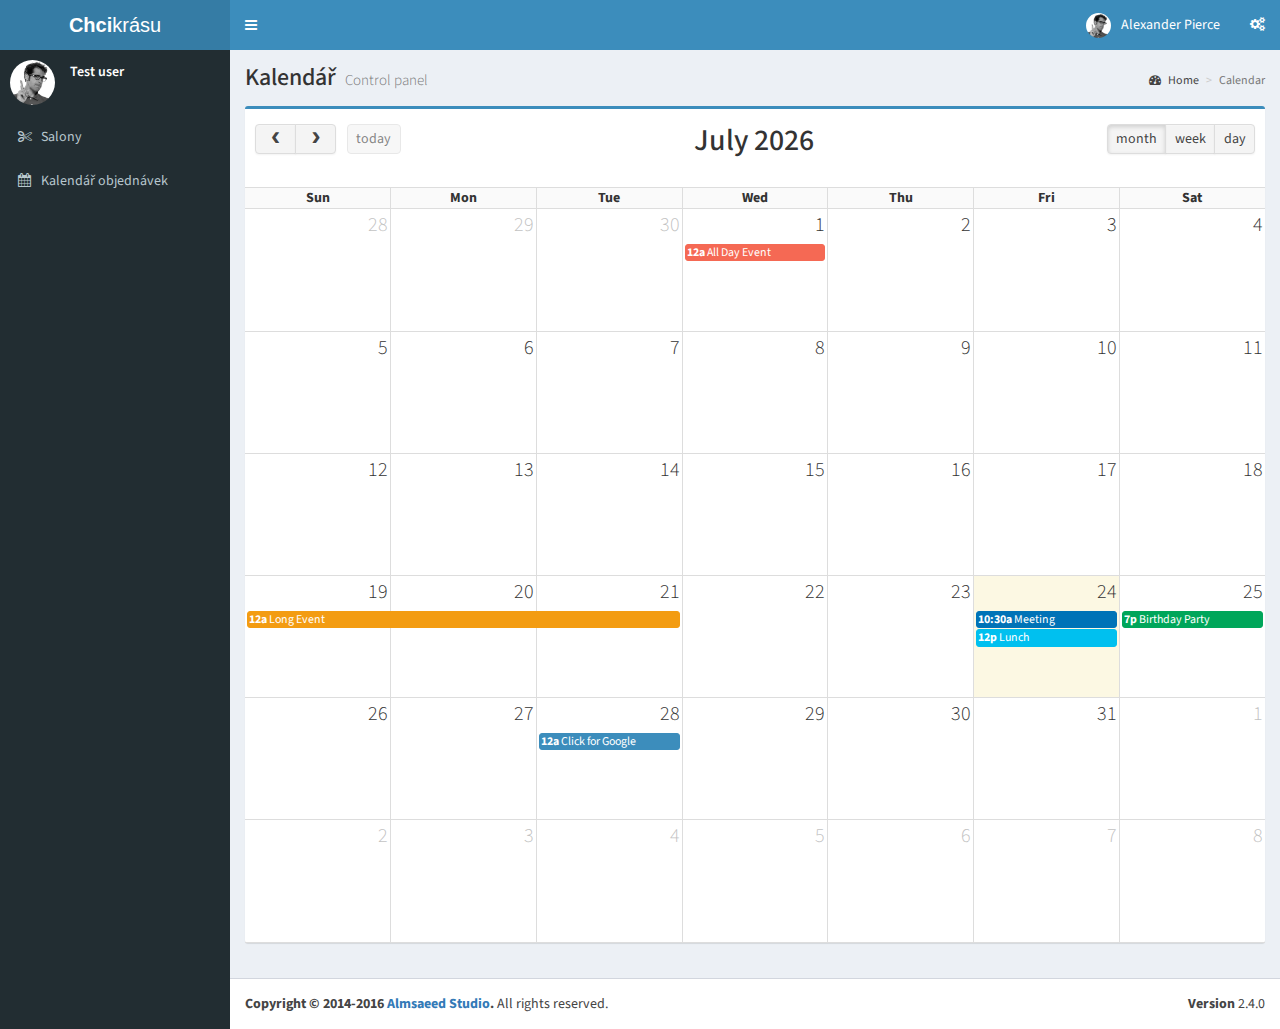
==== pages/calendar.html @ 76fbf78f "fist commit, salons, calendar, login pages" ====
<!DOCTYPE html>
<html>

<head>
  <meta charset="utf-8">
  <meta http-equiv="X-UA-Compatible" content="IE=edge">
  <title>AdminLTE 2 | Calendar</title>
  <!-- Tell the browser to be responsive to screen width -->
  <meta content="width=device-width, initial-scale=1, maximum-scale=1, user-scalable=no" name="viewport">
  <!-- Bootstrap 3.3.7 -->
  <link rel="stylesheet" href="../css/bootstrap/dist/css/bootstrap.min.css">
  <!-- Font Awesome -->
  <link rel="stylesheet" href="../css/font-awesome/css/font-awesome.min.css">
  <!-- Ionicons -->
  <link rel="stylesheet" href="../css/Ionicons/css/ionicons.min.css">
  <!-- fullCalendar -->
  <link rel="stylesheet" href="../css/fullcalendar/dist/fullcalendar.min.css">
  <link rel="stylesheet" href="../css/fullcalendar/dist/fullcalendar.print.min.css" media="print">
  <!-- Theme style -->
  <link rel="stylesheet" href="../css/AdminLTE.min.css">
  <!-- AdminLTE Skins. Choose a skin from the css/skins
       folder instead of downloading all of them to reduce the load. -->
  <link rel="stylesheet" href="../css/skins/_all-skins.min.css">

  <!-- HTML5 Shim and Respond.js IE8 support of HTML5 elements and media queries -->
  <!-- WARNING: Respond.js doesn't work if you view the page via file:// -->
  <!--[if lt IE 9]>
  <script src="https://oss.maxcdn.com/html5shiv/3.7.3/html5shiv.min.js"></script>
  <script src="https://oss.maxcdn.com/respond/1.4.2/respond.min.js"></script>
  <![endif]-->

  <!-- Google Font -->
  <link rel="stylesheet" href="https://fonts.googleapis.com/css?family=Source+Sans+Pro:300,400,600,700,300italic,400italic,600italic">
</head>

<body class="hold-transition skin-blue sidebar-mini">
  <div class="wrapper">

    <header class="main-header">
      <!-- Logo -->
      <a href="index2.html" class="logo">
        <!-- mini logo for sidebar mini 50x50 pixels -->
        <span class="logo-mini">
          <b>Ch</b>k</span>
        <!-- logo for regular state and mobile devices -->
        <span class="logo-lg">
          <b>Chci</b>krásu</span>
      </a>
      <!-- Header Navbar: style can be found in header.less -->
      <nav class="navbar navbar-static-top">
        <!-- Sidebar toggle button-->
        <a href="#" class="sidebar-toggle" data-toggle="push-menu" role="button">
          <span class="sr-only">Toggle navigation</span>
        </a>

        <div class="navbar-custom-menu">
          <ul class="nav navbar-nav">
            <!-- User Account: style can be found in dropdown.less -->
            <li class="dropdown user user-menu">
              <a href="#" class="dropdown-toggle" data-toggle="dropdown">
                <img src="../dist/img/user2-160x160.jpg" class="user-image" alt="User Image">
                <span class="hidden-xs">Alexander Pierce</span>
              </a>
              <ul class="dropdown-menu">
                <!-- User image -->
                <li class="user-header">
                  <img src="../dist/img/user2-160x160.jpg" class="img-circle" alt="User Image">

                  <p>
                    Alexander Pierce - Web Developer
                    <small>Member since Nov. 2012</small>
                  </p>
                </li>
                <!-- Menu Body -->
                <li class="user-body">
                  <div class="row">
                    <div class="col-xs-4 text-center">
                      <a href="#">Followers</a>
                    </div>
                    <div class="col-xs-4 text-center">
                      <a href="#">Sales</a>
                    </div>
                    <div class="col-xs-4 text-center">
                      <a href="#">Friends</a>
                    </div>
                  </div>
                  <!-- /.row -->
                </li>
                <!-- Menu Footer-->
                <li class="user-footer">
                  <div class="pull-left">
                    <a href="#" class="btn btn-default btn-flat">Profile</a>
                  </div>
                  <div class="pull-right">
                    <a href="#" class="btn btn-default btn-flat">Sign out</a>
                  </div>
                </li>
              </ul>
            </li>
            <!-- Control Sidebar Toggle Button -->
            <li>
              <a href="#" data-toggle="control-sidebar">
                <i class="fa fa-gears"></i>
              </a>
            </li>
          </ul>
        </div>
      </nav>
    </header>
    <!-- Left side column. contains the logo and sidebar -->
    <aside class="main-sidebar">
      <!-- sidebar: style can be found in sidebar.less -->
      <section class="sidebar">
        <!-- Sidebar user panel -->
        <div class="user-panel">
          <div class="pull-left image">
            <img src="../dist/img/user2-160x160.jpg" class="img-circle" alt="User Image">
          </div>
          <div class="pull-left info">
            <p>Test user</p>
          </div>
        </div>
        <ul class="sidebar-menu" data-widget="tree">
          <li>
            <a href="salons.html">
              <i class="fa fa-scissors"></i>
              <span>Salony</span>
            </a>
          </li>
          <li>
            <a href="calendar.html">
              <i class="fa fa-calendar"></i>
              <span>Kalendář objednávek </span>
            </a>
          </li>
        </ul>
      </section>
      <!-- /.sidebar -->
    </aside>
    <!-- Content Wrapper. Contains page content -->
    <div class="content-wrapper">
      <!-- Content Header (Page header) -->
      <section class="content-header">
        <h1>
          Kalendář
          <small>Control panel</small>
        </h1>
        <ol class="breadcrumb">
          <li>
            <a href="#">
              <i class="fa fa-dashboard"></i> Home</a>
          </li>
          <li class="active">Calendar</li>
        </ol>
      </section>

      <!-- Main content -->
      <section class="content">
        <div class="row">
          <div class="col-md-12">
            <div class="box box-primary">
              <div class="box-body no-padding">
                <!-- THE CALENDAR -->
                <div id="calendar"></div>
              </div>
              <!-- /.box-body -->
            </div>
            <!-- /. box -->
          </div>
          <!-- /.col -->
        </div>
        <!-- /.row -->
      </section>
      <!-- /.content -->
    </div>
    <!-- /.content-wrapper -->

    <footer class="main-footer">
      <div class="pull-right hidden-xs">
        <b>Version</b> 2.4.0
      </div>
      <strong>Copyright &copy; 2014-2016
        <a href="https://adminlte.io">Almsaeed Studio</a>.</strong> All rights reserved.
    </footer>

    <!-- Control Sidebar -->
    <aside class="control-sidebar control-sidebar-dark">
      <!-- Create the tabs -->
      <ul class="nav nav-tabs nav-justified control-sidebar-tabs">
        <li>
          <a href="#control-sidebar-home-tab" data-toggle="tab">
            <i class="fa fa-home"></i>
          </a>
        </li>
        <li>
          <a href="#control-sidebar-settings-tab" data-toggle="tab">
            <i class="fa fa-gears"></i>
          </a>
        </li>
      </ul>
      <!-- Tab panes -->
      <div class="tab-content">
        <!-- Home tab content -->
        <div class="tab-pane" id="control-sidebar-home-tab">
          <h3 class="control-sidebar-heading">Recent Activity</h3>
          <ul class="control-sidebar-menu">
            <li>
              <a href="javascript:void(0)">
                <i class="menu-icon fa fa-birthday-cake bg-red"></i>

                <div class="menu-info">
                  <h4 class="control-sidebar-subheading">Langdon's Birthday</h4>

                  <p>Will be 23 on April 24th</p>
                </div>
              </a>
            </li>
            <li>
              <a href="javascript:void(0)">
                <i class="menu-icon fa fa-user bg-yellow"></i>

                <div class="menu-info">
                  <h4 class="control-sidebar-subheading">Frodo Updated His Profile</h4>

                  <p>New phone +1(800)555-1234</p>
                </div>
              </a>
            </li>
            <li>
              <a href="javascript:void(0)">
                <i class="menu-icon fa fa-envelope-o bg-light-blue"></i>

                <div class="menu-info">
                  <h4 class="control-sidebar-subheading">Nora Joined Mailing List</h4>

                  <p>nora@example.com</p>
                </div>
              </a>
            </li>
            <li>
              <a href="javascript:void(0)">
                <i class="menu-icon fa fa-file-code-o bg-green"></i>

                <div class="menu-info">
                  <h4 class="control-sidebar-subheading">Cron Job 254 Executed</h4>

                  <p>Execution time 5 seconds</p>
                </div>
              </a>
            </li>
          </ul>
          <!-- /.control-sidebar-menu -->

          <h3 class="control-sidebar-heading">Tasks Progress</h3>
          <ul class="control-sidebar-menu">
            <li>
              <a href="javascript:void(0)">
                <h4 class="control-sidebar-subheading">
                  Custom Template Design
                  <span class="label label-danger pull-right">70%</span>
                </h4>

                <div class="progress progress-xxs">
                  <div class="progress-bar progress-bar-danger" style="width: 70%"></div>
                </div>
              </a>
            </li>
            <li>
              <a href="javascript:void(0)">
                <h4 class="control-sidebar-subheading">
                  Update Resume
                  <span class="label label-success pull-right">95%</span>
                </h4>

                <div class="progress progress-xxs">
                  <div class="progress-bar progress-bar-success" style="width: 95%"></div>
                </div>
              </a>
            </li>
            <li>
              <a href="javascript:void(0)">
                <h4 class="control-sidebar-subheading">
                  Laravel Integration
                  <span class="label label-warning pull-right">50%</span>
                </h4>

                <div class="progress progress-xxs">
                  <div class="progress-bar progress-bar-warning" style="width: 50%"></div>
                </div>
              </a>
            </li>
            <li>
              <a href="javascript:void(0)">
                <h4 class="control-sidebar-subheading">
                  Back End Framework
                  <span class="label label-primary pull-right">68%</span>
                </h4>

                <div class="progress progress-xxs">
                  <div class="progress-bar progress-bar-primary" style="width: 68%"></div>
                </div>
              </a>
            </li>
          </ul>
          <!-- /.control-sidebar-menu -->

        </div>
        <!-- /.tab-pane -->
        <!-- Stats tab content -->
        <div class="tab-pane" id="control-sidebar-stats-tab">Stats Tab Content</div>
        <!-- /.tab-pane -->
        <!-- Settings tab content -->
        <div class="tab-pane" id="control-sidebar-settings-tab">
          <form method="post">
            <h3 class="control-sidebar-heading">General Settings</h3>

            <div class="form-group">
              <label class="control-sidebar-subheading">
                Report panel usage
                <input type="checkbox" class="pull-right" checked>
              </label>

              <p>
                Some information about this general settings option
              </p>
            </div>
            <!-- /.form-group -->

            <div class="form-group">
              <label class="control-sidebar-subheading">
                Allow mail redirect
                <input type="checkbox" class="pull-right" checked>
              </label>

              <p>
                Other sets of options are available
              </p>
            </div>
            <!-- /.form-group -->

            <div class="form-group">
              <label class="control-sidebar-subheading">
                Expose author name in posts
                <input type="checkbox" class="pull-right" checked>
              </label>

              <p>
                Allow the user to show his name in blog posts
              </p>
            </div>
            <!-- /.form-group -->

            <h3 class="control-sidebar-heading">Chat Settings</h3>

            <div class="form-group">
              <label class="control-sidebar-subheading">
                Show me as online
                <input type="checkbox" class="pull-right" checked>
              </label>
            </div>
            <!-- /.form-group -->

            <div class="form-group">
              <label class="control-sidebar-subheading">
                Turn off notifications
                <input type="checkbox" class="pull-right">
              </label>
            </div>
            <!-- /.form-group -->

            <div class="form-group">
              <label class="control-sidebar-subheading">
                Delete chat history
                <a href="javascript:void(0)" class="text-red pull-right">
                  <i class="fa fa-trash-o"></i>
                </a>
              </label>
            </div>
            <!-- /.form-group -->
          </form>
        </div>
        <!-- /.tab-pane -->
      </div>
    </aside>
    <!-- /.control-sidebar -->
    <!-- Add the sidebar's background. This div must be placed
       immediately after the control sidebar -->
    <div class="control-sidebar-bg"></div>
  </div>
  <!-- ./wrapper -->

  <!-- jQuery 3 -->
  <script src="../css/jquery/dist/jquery.min.js"></script>
  <!-- Bootstrap 3.3.7 -->
  <script src="../css/bootstrap/dist/js/bootstrap.min.js"></script>
  <!-- jQuery UI 1.11.4 -->
  <script src="../css/jquery-ui/jquery-ui.min.js"></script>
  <!-- Slimscroll -->
  <script src="../css/jquery-slimscroll/jquery.slimscroll.min.js"></script>
  <!-- FastClick -->
  <script src="../css/fastclick/lib/fastclick.js"></script>
  <!-- AdminLTE App -->
  <script src="../dist/js/adminlte.min.js"></script>
  <!-- AdminLTE for demo purposes -->
  <script src="../dist/js/demo.js"></script>
  <!-- fullCalendar -->
  <script src="../css/moment/moment.js"></script>
  <script src="../css/fullcalendar/dist/fullcalendar.min.js"></script>
  <!-- Page specific script -->
  <script>
    $( function () {

      /* initialize the external events
       -----------------------------------------------------------------*/
      function init_events( ele ) {
        ele.each( function () {

          // create an Event Object (http://arshaw.com/fullcalendar/docs/event_data/Event_Object/)
          // it doesn't need to have a start or end
          var eventObject = {
            title: $.trim( $( this ).text() ) // use the element's text as the event title
          }

          // store the Event Object in the DOM element so we can get to it later
          $( this ).data( 'eventObject', eventObject )

          // make the event draggable using jQuery UI
          $( this ).draggable( {
            zIndex: 1070,
            revert: true, // will cause the event to go back to its
            revertDuration: 0  //  original position after the drag
          } )

        } )
      }

      init_events( $( '#external-events div.external-event' ) )

      /* initialize the calendar
       -----------------------------------------------------------------*/
      //Date for the calendar events (dummy data)
      var date = new Date()
      var d = date.getDate(),
        m = date.getMonth(),
        y = date.getFullYear()
      $( '#calendar' ).fullCalendar( {
        header: {
          left: 'prev,next today',
          center: 'title',
          right: 'month,agendaWeek,agendaDay'
        },
        buttonText: {
          today: 'today',
          month: 'month',
          week: 'week',
          day: 'day'
        },
        //Random default events
        events: [
          {
            title: 'All Day Event',
            start: new Date( y, m, 1 ),
            backgroundColor: '#f56954', //red
            borderColor: '#f56954' //red
          },
          {
            title: 'Long Event',
            start: new Date( y, m, d - 5 ),
            end: new Date( y, m, d - 2 ),
            backgroundColor: '#f39c12', //yellow
            borderColor: '#f39c12' //yellow
          },
          {
            title: 'Meeting',
            start: new Date( y, m, d, 10, 30 ),
            allDay: false,
            backgroundColor: '#0073b7', //Blue
            borderColor: '#0073b7' //Blue
          },
          {
            title: 'Lunch',
            start: new Date( y, m, d, 12, 0 ),
            end: new Date( y, m, d, 14, 0 ),
            allDay: false,
            backgroundColor: '#00c0ef', //Info (aqua)
            borderColor: '#00c0ef' //Info (aqua)
          },
          {
            title: 'Birthday Party',
            start: new Date( y, m, d + 1, 19, 0 ),
            end: new Date( y, m, d + 1, 22, 30 ),
            allDay: false,
            backgroundColor: '#00a65a', //Success (green)
            borderColor: '#00a65a' //Success (green)
          },
          {
            title: 'Click for Google',
            start: new Date( y, m, 28 ),
            end: new Date( y, m, 29 ),
            url: 'http://google.com/',
            backgroundColor: '#3c8dbc', //Primary (light-blue)
            borderColor: '#3c8dbc' //Primary (light-blue)
          }
        ],
        editable: true,
        droppable: true, // this allows things to be dropped onto the calendar !!!
        drop: function ( date, allDay ) { // this function is called when something is dropped

          // retrieve the dropped element's stored Event Object
          var originalEventObject = $( this ).data( 'eventObject' )

          // we need to copy it, so that multiple events don't have a reference to the same object
          var copiedEventObject = $.extend( {}, originalEventObject )

          // assign it the date that was reported
          copiedEventObject.start = date
          copiedEventObject.allDay = allDay
          copiedEventObject.backgroundColor = $( this ).css( 'background-color' )
          copiedEventObject.borderColor = $( this ).css( 'border-color' )

          // render the event on the calendar
          // the last `true` argument determines if the event "sticks" (http://arshaw.com/fullcalendar/docs/event_rendering/renderEvent/)
          $( '#calendar' ).fullCalendar( 'renderEvent', copiedEventObject, true )

          // is the "remove after drop" checkbox checked?
          if ( $( '#drop-remove' ).is( ':checked' ) ) {
            // if so, remove the element from the "Draggable Events" list
            $( this ).remove()
          }

        }
      } )

      /* ADDING EVENTS */
      var currColor = '#3c8dbc' //Red by default
      //Color chooser button
      var colorChooser = $( '#color-chooser-btn' )
      $( '#color-chooser > li > a' ).click( function ( e ) {
        e.preventDefault()
        //Save color
        currColor = $( this ).css( 'color' )
        //Add color effect to button
        $( '#add-new-event' ).css( { 'background-color': currColor, 'border-color': currColor } )
      } )
      $( '#add-new-event' ).click( function ( e ) {
        e.preventDefault()
        //Get value and make sure it is not null
        var val = $( '#new-event' ).val()
        if ( val.length == 0 ) {
          return
        }

        //Create events
        var event = $( '<div />' )
        event.css( {
          'background-color': currColor,
          'border-color': currColor,
          'color': '#fff'
        } ).addClass( 'external-event' )
        event.html( val )
        $( '#external-events' ).prepend( event )

        //Add draggable funtionality
        init_events( event )

        //Remove event from text input
        $( '#new-event' ).val( '' )
      } )
    } )
  </script>
</body>

</html>
---- css/skins/_all-skins.min.css ----
.skin-blue .main-header .navbar{background-color:#3c8dbc}.skin-blue .main-header .navbar .nav>li>a{color:#fff}.skin-blue .main-header .navbar .nav>li>a:hover,.skin-blue .main-header .navbar .nav>li>a:active,.skin-blue .main-header .navbar .nav>li>a:focus,.skin-blue .main-header .navbar .nav .open>a,.skin-blue .main-header .navbar .nav .open>a:hover,.skin-blue .main-header .navbar .nav .open>a:focus,.skin-blue .main-header .navbar .nav>.active>a{background:rgba(0,0,0,0.1);color:#f6f6f6}.skin-blue .main-header .navbar .sidebar-toggle{color:#fff}.skin-blue .main-header .navbar .sidebar-toggle:hover{color:#f6f6f6;background:rgba(0,0,0,0.1)}.skin-blue .main-header .navbar .sidebar-toggle{color:#fff}.skin-blue .main-header .navbar .sidebar-toggle:hover{background-color:#367fa9}@media (max-width:767px){.skin-blue .main-header .navbar .dropdown-menu li.divider{background-color:rgba(255,255,255,0.1)}.skin-blue .main-header .navbar .dropdown-menu li a{color:#fff}.skin-blue .main-header .navbar .dropdown-menu li a:hover{background:#367fa9}}.skin-blue .main-header .logo{background-color:#367fa9;color:#fff;border-bottom:0 solid transparent}.skin-blue .main-header .logo:hover{background-color:#357ca5}.skin-blue .main-header li.user-header{background-color:#3c8dbc}.skin-blue .content-header{background:transparent}.skin-blue .wrapper,.skin-blue .main-sidebar,.skin-blue .left-side{background-color:#222d32}.skin-blue .user-panel>.info,.skin-blue .user-panel>.info>a{color:#fff}.skin-blue .sidebar-menu>li.header{color:#4b646f;background:#1a2226}.skin-blue .sidebar-menu>li>a{border-left:3px solid transparent}.skin-blue .sidebar-menu>li:hover>a,.skin-blue .sidebar-menu>li.active>a,.skin-blue .sidebar-menu>li.menu-open>a{color:#fff;background:#1e282c}.skin-blue .sidebar-menu>li.active>a{border-left-color:#3c8dbc}.skin-blue .sidebar-menu>li>.treeview-menu{margin:0 1px;background:#2c3b41}.skin-blue .sidebar a{color:#b8c7ce}.skin-blue .sidebar a:hover{text-decoration:none}.skin-blue .sidebar-menu .treeview-menu>li>a{color:#8aa4af}.skin-blue .sidebar-menu .treeview-menu>li.active>a,.skin-blue .sidebar-menu .treeview-menu>li>a:hover{color:#fff}.skin-blue .sidebar-form{border-radius:3px;border:1px solid #374850;margin:10px 10px}.skin-blue .sidebar-form input[type="text"],.skin-blue .sidebar-form .btn{box-shadow:none;background-color:#374850;border:1px solid transparent;height:35px}.skin-blue .sidebar-form input[type="text"]{color:#666;border-top-left-radius:2px;border-top-right-radius:0;border-bottom-right-radius:0;border-bottom-left-radius:2px}.skin-blue .sidebar-form input[type="text"]:focus,.skin-blue .sidebar-form input[type="text"]:focus+.input-group-btn .btn{background-color:#fff;color:#666}.skin-blue .sidebar-form input[type="text"]:focus+.input-group-btn .btn{border-left-color:#fff}.skin-blue .sidebar-form .btn{color:#999;border-top-left-radius:0;border-top-right-radius:2px;border-bottom-right-radius:2px;border-bottom-left-radius:0}.skin-blue.layout-top-nav .main-header>.logo{background-color:#3c8dbc;color:#fff;border-bottom:0 solid transparent}.skin-blue.layout-top-nav .main-header>.logo:hover{background-color:#3b8ab8}.skin-blue-light .main-header .navbar{background-color:#3c8dbc}.skin-blue-light .main-header .navbar .nav>li>a{color:#fff}.skin-blue-light .main-header .navbar .nav>li>a:hover,.skin-blue-light .main-header .navbar .nav>li>a:active,.skin-blue-light .main-header .navbar .nav>li>a:focus,.skin-blue-light .main-header .navbar .nav .open>a,.skin-blue-light .main-header .navbar .nav .open>a:hover,.skin-blue-light .main-header .navbar .nav .open>a:focus,.skin-blue-light .main-header .navbar .nav>.active>a{background:rgba(0,0,0,0.1);color:#f6f6f6}.skin-blue-light .main-header .navbar .sidebar-toggle{color:#fff}.skin-blue-light .main-header .navbar .sidebar-toggle:hover{color:#f6f6f6;background:rgba(0,0,0,0.1)}.skin-blue-light .main-header .navbar .sidebar-toggle{color:#fff}.skin-blue-light .main-header .navbar .sidebar-toggle:hover{background-color:#367fa9}@media (max-width:767px){.skin-blue-light .main-header .navbar .dropdown-menu li.divider{background-color:rgba(255,255,255,0.1)}.skin-blue-light .main-header .navbar .dropdown-menu li a{color:#fff}.skin-blue-light .main-header .navbar .dropdown-menu li a:hover{background:#367fa9}}.skin-blue-light .main-header .logo{background-color:#3c8dbc;color:#fff;border-bottom:0 solid transparent}.skin-blue-light .main-header .logo:hover{background-color:#3b8ab8}.skin-blue-light .main-header li.user-header{background-color:#3c8dbc}.skin-blue-light .content-header{background:transparent}.skin-blue-light .wrapper,.skin-blue-light .main-sidebar,.skin-blue-light .left-side{background-color:#f9fafc}.skin-blue-light .main-sidebar{border-right:1px solid #d2d6de}.skin-blue-light .user-panel>.info,.skin-blue-light .user-panel>.info>a{color:#444}.skin-blue-light .sidebar-menu>li{-webkit-transition:border-left-color .3s ease;-o-transition:border-left-color .3s ease;transition:border-left-color .3s ease}.skin-blue-light .sidebar-menu>li.header{color:#848484;background:#f9fafc}.skin-blue-light .sidebar-menu>li>a{border-left:3px solid transparent;font-weight:600}.skin-blue-light .sidebar-menu>li:hover>a,.skin-blue-light .sidebar-menu>li.active>a{color:#000;background:#f4f4f5}.skin-blue-light .sidebar-menu>li.active{border-left-color:#3c8dbc}.skin-blue-light .sidebar-menu>li.active>a{font-weight:600}.skin-blue-light .sidebar-menu>li>.treeview-menu{background:#f4f4f5}.skin-blue-light .sidebar a{color:#444}.skin-blue-light .sidebar a:hover{text-decoration:none}.skin-blue-light .sidebar-menu .treeview-menu>li>a{color:#777}.skin-blue-light .sidebar-menu .treeview-menu>li.active>a,.skin-blue-light .sidebar-menu .treeview-menu>li>a:hover{color:#000}.skin-blue-light .sidebar-menu .treeview-menu>li.active>a{font-weight:600}.skin-blue-light .sidebar-form{border-radius:3px;border:1px solid #d2d6de;margin:10px 10px}.skin-blue-light .sidebar-form input[type="text"],.skin-blue-light .sidebar-form .btn{box-shadow:none;background-color:#fff;border:1px solid transparent;height:35px}.skin-blue-light .sidebar-form input[type="text"]{color:#666;border-top-left-radius:2px;border-top-right-radius:0;border-bottom-right-radius:0;border-bottom-left-radius:2px}.skin-blue-light .sidebar-form input[type="text"]:focus,.skin-blue-light .sidebar-form input[type="text"]:focus+.input-group-btn .btn{background-color:#fff;color:#666}.skin-blue-light .sidebar-form input[type="text"]:focus+.input-group-btn .btn{border-left-color:#fff}.skin-blue-light .sidebar-form .btn{color:#999;border-top-left-radius:0;border-top-right-radius:2px;border-bottom-right-radius:2px;border-bottom-left-radius:0}@media (min-width:768px){.skin-blue-light.sidebar-mini.sidebar-collapse .sidebar-menu>li>.treeview-menu{border-left:1px solid #d2d6de}}.skin-blue-light .main-footer{border-top-color:#d2d6de}.skin-blue.layout-top-nav .main-header>.logo{background-color:#3c8dbc;color:#fff;border-bottom:0 solid transparent}.skin-blue.layout-top-nav .main-header>.logo:hover{background-color:#3b8ab8}.skin-black .main-header{-webkit-box-shadow:0 1px 1px rgba(0,0,0,0.05);box-shadow:0 1px 1px rgba(0,0,0,0.05)}.skin-black .main-header .navbar-toggle{color:#333}.skin-black .main-header .navbar-brand{color:#333;border-right:1px solid #eee}.skin-black .main-header .navbar{background-color:#fff}.skin-black .main-header .navbar .nav>li>a{color:#333}.skin-black .main-header .navbar .nav>li>a:hover,.skin-black .main-header .navbar .nav>li>a:active,.skin-black .main-header .navbar .nav>li>a:focus,.skin-black .main-header .navbar .nav .open>a,.skin-black .main-header .navbar .nav .open>a:hover,.skin-black .main-header .navbar .nav .open>a:focus,.skin-black .main-header .navbar .nav>.active>a{background:#fff;color:#999}.skin-black .main-header .navbar .sidebar-toggle{color:#333}.skin-black .main-header .navbar .sidebar-toggle:hover{color:#999;background:#fff}.skin-black .main-header .navbar>.sidebar-toggle{color:#333;border-right:1px solid #eee}.skin-black .main-header .navbar .navbar-nav>li>a{border-right:1px solid #eee}.skin-black .main-header .navbar .navbar-custom-menu .navbar-nav>li>a,.skin-black .main-header .navbar .navbar-right>li>a{border-left:1px solid #eee;border-right-width:0}.skin-black .main-header>.logo{background-color:#fff;color:#333;border-bottom:0 solid transparent;border-right:1px solid #eee}.skin-black .main-header>.logo:hover{background-color:#fcfcfc}@media (max-width:767px){.skin-black .main-header>.logo{background-color:#222;color:#fff;border-bottom:0 solid transparent;border-right:none}.skin-black .main-header>.logo:hover{background-color:#1f1f1f}}.skin-black .main-header li.user-header{background-color:#222}.skin-black .content-header{background:transparent;box-shadow:none}.skin-black .wrapper,.skin-black .main-sidebar,.skin-black .left-side{background-color:#222d32}.skin-black .user-panel>.info,.skin-black .user-panel>.info>a{color:#fff}.skin-black .sidebar-menu>li.header{color:#4b646f;background:#1a2226}.skin-black .sidebar-menu>li>a{border-left:3px solid transparent}.skin-black .sidebar-menu>li:hover>a,.skin-black .sidebar-menu>li.active>a,.skin-black .sidebar-menu>li.menu-open>a{color:#fff;background:#1e282c}.skin-black .sidebar-menu>li.active>a{border-left-color:#fff}.skin-black .sidebar-menu>li>.treeview-menu{margin:0 1px;background:#2c3b41}.skin-black .sidebar a{color:#b8c7ce}.skin-black .sidebar a:hover{text-decoration:none}.skin-black .sidebar-menu .treeview-menu>li>a{color:#8aa4af}.skin-black .sidebar-menu .treeview-menu>li.active>a,.skin-black .sidebar-menu .treeview-menu>li>a:hover{color:#fff}.skin-black .sidebar-form{border-radius:3px;border:1px solid #374850;margin:10px 10px}.skin-black .sidebar-form input[type="text"],.skin-black .sidebar-form .btn{box-shadow:none;background-color:#374850;border:1px solid transparent;height:35px}.skin-black .sidebar-form input[type="text"]{color:#666;border-top-left-radius:2px;border-top-right-radius:0;border-bottom-right-radius:0;border-bottom-left-radius:2px}.skin-black .sidebar-form input[type="text"]:focus,.skin-black .sidebar-form input[type="text"]:focus+.input-group-btn .btn{background-color:#fff;color:#666}.skin-black .sidebar-form input[type="text"]:focus+.input-group-btn .btn{border-left-color:#fff}.skin-black .sidebar-form .btn{color:#999;border-top-left-radius:0;border-top-right-radius:2px;border-bottom-right-radius:2px;border-bottom-left-radius:0}.skin-black .pace .pace-progress{background:#222}.skin-black .pace .pace-activity{border-top-color:#222;border-left-color:#222}.skin-black-light .main-header{border-bottom:1px solid #d2d6de}.skin-black-light .main-header .navbar-toggle{color:#333}.skin-black-light .main-header .navbar-brand{color:#333;border-right:1px solid #d2d6de}.skin-black-light .main-header .navbar{background-color:#fff}.skin-black-light .main-header .navbar .nav>li>a{color:#333}.skin-black-light .main-header .navbar .nav>li>a:hover,.skin-black-light .main-header .navbar .nav>li>a:active,.skin-black-light .main-header .navbar .nav>li>a:focus,.skin-black-light .main-header .navbar .nav .open>a,.skin-black-light .main-header .navbar .nav .open>a:hover,.skin-black-light .main-header .navbar .nav .open>a:focus,.skin-black-light .main-header .navbar .nav>.active>a{background:#fff;color:#999}.skin-black-light .main-header .navbar .sidebar-toggle{color:#333}.skin-black-light .main-header .navbar .sidebar-toggle:hover{color:#999;background:#fff}.skin-black-light .main-header .navbar>.sidebar-toggle{color:#333;border-right:1px solid #d2d6de}.skin-black-light .main-header .navbar .navbar-nav>li>a{border-right:1px solid #d2d6de}.skin-black-light .main-header .navbar .navbar-custom-menu .navbar-nav>li>a,.skin-black-light .main-header .navbar .navbar-right>li>a{border-left:1px solid #d2d6de;border-right-width:0}.skin-black-light .main-header>.logo{background-color:#fff;color:#333;border-bottom:0 solid transparent;border-right:1px solid #d2d6de}.skin-black-light .main-header>.logo:hover{background-color:#fcfcfc}@media (max-width:767px){.skin-black-light .main-header>.logo{background-color:#222;color:#fff;border-bottom:0 solid transparent;border-right:none}.skin-black-light .main-header>.logo:hover{background-color:#1f1f1f}}.skin-black-light .main-header li.user-header{background-color:#222}.skin-black-light .content-header{background:transparent;box-shadow:none}.skin-black-light .wrapper,.skin-black-light .main-sidebar,.skin-black-light .left-side{background-color:#f9fafc}.skin-black-light .main-sidebar{border-right:1px solid #d2d6de}.skin-black-light .user-panel>.info,.skin-black-light .user-panel>.info>a{color:#444}.skin-black-light .sidebar-menu>li{-webkit-transition:border-left-color .3s ease;-o-transition:border-left-color .3s ease;transition:border-left-color .3s ease}.skin-black-light .sidebar-menu>li.header{color:#848484;background:#f9fafc}.skin-black-light .sidebar-menu>li>a{border-left:3px solid transparent;font-weight:600}.skin-black-light .sidebar-menu>li:hover>a,.skin-black-light .sidebar-menu>li.active>a{color:#000;background:#f4f4f5}.skin-black-light .sidebar-menu>li.active{border-left-color:#fff}.skin-black-light .sidebar-menu>li.active>a{font-weight:600}.skin-black-light .sidebar-menu>li>.treeview-menu{background:#f4f4f5}.skin-black-light .sidebar a{color:#444}.skin-black-light .sidebar a:hover{text-decoration:none}.skin-black-light .sidebar-menu .treeview-menu>li>a{color:#777}.skin-black-light .sidebar-menu .treeview-menu>li.active>a,.skin-black-light .sidebar-menu .treeview-menu>li>a:hover{color:#000}.skin-black-light .sidebar-menu .treeview-menu>li.active>a{font-weight:600}.skin-black-light .sidebar-form{border-radius:3px;border:1px solid #d2d6de;margin:10px 10px}.skin-black-light .sidebar-form input[type="text"],.skin-black-light .sidebar-form .btn{box-shadow:none;background-color:#fff;border:1px solid transparent;height:35px}.skin-black-light .sidebar-form input[type="text"]{color:#666;border-top-left-radius:2px;border-top-right-radius:0;border-bottom-right-radius:0;border-bottom-left-radius:2px}.skin-black-light .sidebar-form input[type="text"]:focus,.skin-black-light .sidebar-form input[type="text"]:focus+.input-group-btn .btn{background-color:#fff;color:#666}.skin-black-light .sidebar-form input[type="text"]:focus+.input-group-btn .btn{border-left-color:#fff}.skin-black-light .sidebar-form .btn{color:#999;border-top-left-radius:0;border-top-right-radius:2px;border-bottom-right-radius:2px;border-bottom-left-radius:0}@media (min-width:768px){.skin-black-light.sidebar-mini.sidebar-collapse .sidebar-menu>li>.treeview-menu{border-left:1px solid #d2d6de}}.skin-green .main-header .navbar{background-color:#00a65a}.skin-green .main-header .navbar .nav>li>a{color:#fff}.skin-green .main-header .navbar .nav>li>a:hover,.skin-green .main-header .navbar .nav>li>a:active,.skin-green .main-header .navbar .nav>li>a:focus,.skin-green .main-header .navbar .nav .open>a,.skin-green .main-header .navbar .nav .open>a:hover,.skin-green .main-header .navbar .nav .open>a:focus,.skin-green .main-header .navbar .nav>.active>a{background:rgba(0,0,0,0.1);color:#f6f6f6}.skin-green .main-header .navbar .sidebar-toggle{color:#fff}.skin-green .main-header .navbar .sidebar-toggle:hover{color:#f6f6f6;background:rgba(0,0,0,0.1)}.skin-green .main-header .navbar .sidebar-toggle{color:#fff}.skin-green .main-header .navbar .sidebar-toggle:hover{background-color:#008d4c}@media (max-width:767px){.skin-green .main-header .navbar .dropdown-menu li.divider{background-color:rgba(255,255,255,0.1)}.skin-green .main-header .navbar .dropdown-menu li a{color:#fff}.skin-green .main-header .navbar .dropdown-menu li a:hover{background:#008d4c}}.skin-green .main-header .logo{background-color:#008d4c;color:#fff;border-bottom:0 solid transparent}.skin-green .main-header .logo:hover{background-color:#008749}.skin-green .main-header li.user-header{background-color:#00a65a}.skin-green .content-header{background:transparent}.skin-green .wrapper,.skin-green .main-sidebar,.skin-green .left-side{background-color:#222d32}.skin-green .user-panel>.info,.skin-green .user-panel>.info>a{color:#fff}.skin-green .sidebar-menu>li.header{color:#4b646f;background:#1a2226}.skin-green .sidebar-menu>li>a{border-left:3px solid transparent}.skin-green .sidebar-menu>li:hover>a,.skin-green .sidebar-menu>li.active>a,.skin-green .sidebar-menu>li.menu-open>a{color:#fff;background:#1e282c}.skin-green .sidebar-menu>li.active>a{border-left-color:#00a65a}.skin-green .sidebar-menu>li>.treeview-menu{margin:0 1px;background:#2c3b41}.skin-green .sidebar a{color:#b8c7ce}.skin-green .sidebar a:hover{text-decoration:none}.skin-green .sidebar-menu .treeview-menu>li>a{color:#8aa4af}.skin-green .sidebar-menu .treeview-menu>li.active>a,.skin-green .sidebar-menu .treeview-menu>li>a:hover{color:#fff}.skin-green .sidebar-form{border-radius:3px;border:1px solid #374850;margin:10px 10px}.skin-green .sidebar-form input[type="text"],.skin-green .sidebar-form .btn{box-shadow:none;background-color:#374850;border:1px solid transparent;height:35px}.skin-green .sidebar-form input[type="text"]{color:#666;border-top-left-radius:2px;border-top-right-radius:0;border-bottom-right-radius:0;border-bottom-left-radius:2px}.skin-green .sidebar-form input[type="text"]:focus,.skin-green .sidebar-form input[type="text"]:focus+.input-group-btn .btn{background-color:#fff;color:#666}.skin-green .sidebar-form input[type="text"]:focus+.input-group-btn .btn{border-left-color:#fff}.skin-green .sidebar-form .btn{color:#999;border-top-left-radius:0;border-top-right-radius:2px;border-bottom-right-radius:2px;border-bottom-left-radius:0}.skin-green-light .main-header .navbar{background-color:#00a65a}.skin-green-light .main-header .navbar .nav>li>a{color:#fff}.skin-green-light .main-header .navbar .nav>li>a:hover,.skin-green-light .main-header .navbar .nav>li>a:active,.skin-green-light .main-header .navbar .nav>li>a:focus,.skin-green-light .main-header .navbar .nav .open>a,.skin-green-light .main-header .navbar .nav .open>a:hover,.skin-green-light .main-header .navbar .nav .open>a:focus,.skin-green-light .main-header .navbar .nav>.active>a{background:rgba(0,0,0,0.1);color:#f6f6f6}.skin-green-light .main-header .navbar .sidebar-toggle{color:#fff}.skin-green-light .main-header .navbar .sidebar-toggle:hover{color:#f6f6f6;background:rgba(0,0,0,0.1)}.skin-green-light .main-header .navbar .sidebar-toggle{color:#fff}.skin-green-light .main-header .navbar .sidebar-toggle:hover{background-color:#008d4c}@media (max-width:767px){.skin-green-light .main-header .navbar .dropdown-menu li.divider{background-color:rgba(255,255,255,0.1)}.skin-green-light .main-header .navbar .dropdown-menu li a{color:#fff}.skin-green-light .main-header .navbar .dropdown-menu li a:hover{background:#008d4c}}.skin-green-light .main-header .logo{background-color:#00a65a;color:#fff;border-bottom:0 solid transparent}.skin-green-light .main-header .logo:hover{background-color:#00a157}.skin-green-light .main-header li.user-header{background-color:#00a65a}.skin-green-light .content-header{background:transparent}.skin-green-light .wrapper,.skin-green-light .main-sidebar,.skin-green-light .left-side{background-color:#f9fafc}.skin-green-light .main-sidebar{border-right:1px solid #d2d6de}.skin-green-light .user-panel>.info,.skin-green-light .user-panel>.info>a{color:#444}.skin-green-light .sidebar-menu>li{-webkit-transition:border-left-color .3s ease;-o-transition:border-left-color .3s ease;transition:border-left-color .3s ease}.skin-green-light .sidebar-menu>li.header{color:#848484;background:#f9fafc}.skin-green-light .sidebar-menu>li>a{border-left:3px solid transparent;font-weight:600}.skin-green-light .sidebar-menu>li:hover>a,.skin-green-light .sidebar-menu>li.active>a{color:#000;background:#f4f4f5}.skin-green-light .sidebar-menu>li.active{border-left-color:#00a65a}.skin-green-light .sidebar-menu>li.active>a{font-weight:600}.skin-green-light .sidebar-menu>li>.treeview-menu{background:#f4f4f5}.skin-green-light .sidebar a{color:#444}.skin-green-light .sidebar a:hover{text-decoration:none}.skin-green-light .sidebar-menu .treeview-menu>li>a{color:#777}.skin-green-light .sidebar-menu .treeview-menu>li.active>a,.skin-green-light .sidebar-menu .treeview-menu>li>a:hover{color:#000}.skin-green-light .sidebar-menu .treeview-menu>li.active>a{font-weight:600}.skin-green-light .sidebar-form{border-radius:3px;border:1px solid #d2d6de;margin:10px 10px}.skin-green-light .sidebar-form input[type="text"],.skin-green-light .sidebar-form .btn{box-shadow:none;background-color:#fff;border:1px solid transparent;height:35px}.skin-green-light .sidebar-form input[type="text"]{color:#666;border-top-left-radius:2px;border-top-right-radius:0;border-bottom-right-radius:0;border-bottom-left-radius:2px}.skin-green-light .sidebar-form input[type="text"]:focus,.skin-green-light .sidebar-form input[type="text"]:focus+.input-group-btn .btn{background-color:#fff;color:#666}.skin-green-light .sidebar-form input[type="text"]:focus+.input-group-btn .btn{border-left-color:#fff}.skin-green-light .sidebar-form .btn{color:#999;border-top-left-radius:0;border-top-right-radius:2px;border-bottom-right-radius:2px;border-bottom-left-radius:0}@media (min-width:768px){.skin-green-light.sidebar-mini.sidebar-collapse .sidebar-menu>li>.treeview-menu{border-left:1px solid #d2d6de}}.skin-red .main-header .navbar{background-color:#dd4b39}.skin-red .main-header .navbar .nav>li>a{color:#fff}.skin-red .main-header .navbar .nav>li>a:hover,.skin-red .main-header .navbar .nav>li>a:active,.skin-red .main-header .navbar .nav>li>a:focus,.skin-red .main-header .navbar .nav .open>a,.skin-red .main-header .navbar .nav .open>a:hover,.skin-red .main-header .navbar .nav .open>a:focus,.skin-red .main-header .navbar .nav>.active>a{background:rgba(0,0,0,0.1);color:#f6f6f6}.skin-red .main-header .navbar .sidebar-toggle{color:#fff}.skin-red .main-header .navbar .sidebar-toggle:hover{color:#f6f6f6;background:rgba(0,0,0,0.1)}.skin-red .main-header .navbar .sidebar-toggle{color:#fff}.skin-red .main-header .navbar .sidebar-toggle:hover{background-color:#d73925}@media (max-width:767px){.skin-red .main-header .navbar .dropdown-menu li.divider{background-color:rgba(255,255,255,0.1)}.skin-red .main-header .navbar .dropdown-menu li a{color:#fff}.skin-red .main-header .navbar .dropdown-menu li a:hover{background:#d73925}}.skin-red .main-header .logo{background-color:#d73925;color:#fff;border-bottom:0 solid transparent}.skin-red .main-header .logo:hover{background-color:#d33724}.skin-red .main-header li.user-header{background-color:#dd4b39}.skin-red .content-header{background:transparent}.skin-red .wrapper,.skin-red .main-sidebar,.skin-red .left-side{background-color:#222d32}.skin-red .user-panel>.info,.skin-red .user-panel>.info>a{color:#fff}.skin-red .sidebar-menu>li.header{color:#4b646f;background:#1a2226}.skin-red .sidebar-menu>li>a{border-left:3px solid transparent}.skin-red .sidebar-menu>li:hover>a,.skin-red .sidebar-menu>li.active>a,.skin-red .sidebar-menu>li.menu-open>a{color:#fff;background:#1e282c}.skin-red .sidebar-menu>li.active>a{border-left-color:#dd4b39}.skin-red .sidebar-menu>li>.treeview-menu{margin:0 1px;background:#2c3b41}.skin-red .sidebar a{color:#b8c7ce}.skin-red .sidebar a:hover{text-decoration:none}.skin-red .sidebar-menu .treeview-menu>li>a{color:#8aa4af}.skin-red .sidebar-menu .treeview-menu>li.active>a,.skin-red .sidebar-menu .treeview-menu>li>a:hover{color:#fff}.skin-red .sidebar-form{border-radius:3px;border:1px solid #374850;margin:10px 10px}.skin-red .sidebar-form input[type="text"],.skin-red .sidebar-form .btn{box-shadow:none;background-color:#374850;border:1px solid transparent;height:35px}.skin-red .sidebar-form input[type="text"]{color:#666;border-top-left-radius:2px;border-top-right-radius:0;border-bottom-right-radius:0;border-bottom-left-radius:2px}.skin-red .sidebar-form input[type="text"]:focus,.skin-red .sidebar-form input[type="text"]:focus+.input-group-btn .btn{background-color:#fff;color:#666}.skin-red .sidebar-form input[type="text"]:focus+.input-group-btn .btn{border-left-color:#fff}.skin-red .sidebar-form .btn{color:#999;border-top-left-radius:0;border-top-right-radius:2px;border-bottom-right-radius:2px;border-bottom-left-radius:0}.skin-red-light .main-header .navbar{background-color:#dd4b39}.skin-red-light .main-header .navbar .nav>li>a{color:#fff}.skin-red-light .main-header .navbar .nav>li>a:hover,.skin-red-light .main-header .navbar .nav>li>a:active,.skin-red-light .main-header .navbar .nav>li>a:focus,.skin-red-light .main-header .navbar .nav .open>a,.skin-red-light .main-header .navbar .nav .open>a:hover,.skin-red-light .main-header .navbar .nav .open>a:focus,.skin-red-light .main-header .navbar .nav>.active>a{background:rgba(0,0,0,0.1);color:#f6f6f6}.skin-red-light .main-header .navbar .sidebar-toggle{color:#fff}.skin-red-light .main-header .navbar .sidebar-toggle:hover{color:#f6f6f6;background:rgba(0,0,0,0.1)}.skin-red-light .main-header .navbar .sidebar-toggle{color:#fff}.skin-red-light .main-header .navbar .sidebar-toggle:hover{background-color:#d73925}@media (max-width:767px){.skin-red-light .main-header .navbar .dropdown-menu li.divider{background-color:rgba(255,255,255,0.1)}.skin-red-light .main-header .navbar .dropdown-menu li a{color:#fff}.skin-red-light .main-header .navbar .dropdown-menu li a:hover{background:#d73925}}.skin-red-light .main-header .logo{background-color:#dd4b39;color:#fff;border-bottom:0 solid transparent}.skin-red-light .main-header .logo:hover{background-color:#dc4735}.skin-red-light .main-header li.user-header{background-color:#dd4b39}.skin-red-light .content-header{background:transparent}.skin-red-light .wrapper,.skin-red-light .main-sidebar,.skin-red-light .left-side{background-color:#f9fafc}.skin-red-light .main-sidebar{border-right:1px solid #d2d6de}.skin-red-light .user-panel>.info,.skin-red-light .user-panel>.info>a{color:#444}.skin-red-light .sidebar-menu>li{-webkit-transition:border-left-color .3s ease;-o-transition:border-left-color .3s ease;transition:border-left-color .3s ease}.skin-red-light .sidebar-menu>li.header{color:#848484;background:#f9fafc}.skin-red-light .sidebar-menu>li>a{border-left:3px solid transparent;font-weight:600}.skin-red-light .sidebar-menu>li:hover>a,.skin-red-light .sidebar-menu>li.active>a{color:#000;background:#f4f4f5}.skin-red-light .sidebar-menu>li.active{border-left-color:#dd4b39}.skin-red-light .sidebar-menu>li.active>a{font-weight:600}.skin-red-light .sidebar-menu>li>.treeview-menu{background:#f4f4f5}.skin-red-light .sidebar a{color:#444}.skin-red-light .sidebar a:hover{text-decoration:none}.skin-red-light .sidebar-menu .treeview-menu>li>a{color:#777}.skin-red-light .sidebar-menu .treeview-menu>li.active>a,.skin-red-light .sidebar-menu .treeview-menu>li>a:hover{color:#000}.skin-red-light .sidebar-menu .treeview-menu>li.active>a{font-weight:600}.skin-red-light .sidebar-form{border-radius:3px;border:1px solid #d2d6de;margin:10px 10px}.skin-red-light .sidebar-form input[type="text"],.skin-red-light .sidebar-form .btn{box-shadow:none;background-color:#fff;border:1px solid transparent;height:35px}.skin-red-light .sidebar-form input[type="text"]{color:#666;border-top-left-radius:2px;border-top-right-radius:0;border-bottom-right-radius:0;border-bottom-left-radius:2px}.skin-red-light .sidebar-form input[type="text"]:focus,.skin-red-light .sidebar-form input[type="text"]:focus+.input-group-btn .btn{background-color:#fff;color:#666}.skin-red-light .sidebar-form input[type="text"]:focus+.input-group-btn .btn{border-left-color:#fff}.skin-red-light .sidebar-form .btn{color:#999;border-top-left-radius:0;border-top-right-radius:2px;border-bottom-right-radius:2px;border-bottom-left-radius:0}@media (min-width:768px){.skin-red-light.sidebar-mini.sidebar-collapse .sidebar-menu>li>.treeview-menu{border-left:1px solid #d2d6de}}.skin-yellow .main-header .navbar{background-color:#f39c12}.skin-yellow .main-header .navbar .nav>li>a{color:#fff}.skin-yellow .main-header .navbar .nav>li>a:hover,.skin-yellow .main-header .navbar .nav>li>a:active,.skin-yellow .main-header .navbar .nav>li>a:focus,.skin-yellow .main-header .navbar .nav .open>a,.skin-yellow .main-header .navbar .nav .open>a:hover,.skin-yellow .main-header .navbar .nav .open>a:focus,.skin-yellow .main-header .navbar .nav>.active>a{background:rgba(0,0,0,0.1);color:#f6f6f6}.skin-yellow .main-header .navbar .sidebar-toggle{color:#fff}.skin-yellow .main-header .navbar .sidebar-toggle:hover{color:#f6f6f6;background:rgba(0,0,0,0.1)}.skin-yellow .main-header .navbar .sidebar-toggle{color:#fff}.skin-yellow .main-header .navbar .sidebar-toggle:hover{background-color:#e08e0b}@media (max-width:767px){.skin-yellow .main-header .navbar .dropdown-menu li.divider{background-color:rgba(255,255,255,0.1)}.skin-yellow .main-header .navbar .dropdown-menu li a{color:#fff}.skin-yellow .main-header .navbar .dropdown-menu li a:hover{background:#e08e0b}}.skin-yellow .main-header .logo{background-color:#e08e0b;color:#fff;border-bottom:0 solid transparent}.skin-yellow .main-header .logo:hover{background-color:#db8b0b}.skin-yellow .main-header li.user-header{background-color:#f39c12}.skin-yellow .content-header{background:transparent}.skin-yellow .wrapper,.skin-yellow .main-sidebar,.skin-yellow .left-side{background-color:#222d32}.skin-yellow .user-panel>.info,.skin-yellow .user-panel>.info>a{color:#fff}.skin-yellow .sidebar-menu>li.header{color:#4b646f;background:#1a2226}.skin-yellow .sidebar-menu>li>a{border-left:3px solid transparent}.skin-yellow .sidebar-menu>li:hover>a,.skin-yellow .sidebar-menu>li.active>a,.skin-yellow .sidebar-menu>li.menu-open>a{color:#fff;background:#1e282c}.skin-yellow .sidebar-menu>li.active>a{border-left-color:#f39c12}.skin-yellow .sidebar-menu>li>.treeview-menu{margin:0 1px;background:#2c3b41}.skin-yellow .sidebar a{color:#b8c7ce}.skin-yellow .sidebar a:hover{text-decoration:none}.skin-yellow .sidebar-menu .treeview-menu>li>a{color:#8aa4af}.skin-yellow .sidebar-menu .treeview-menu>li.active>a,.skin-yellow .sidebar-menu .treeview-menu>li>a:hover{color:#fff}.skin-yellow .sidebar-form{border-radius:3px;border:1px solid #374850;margin:10px 10px}.skin-yellow .sidebar-form input[type="text"],.skin-yellow .sidebar-form .btn{box-shadow:none;background-color:#374850;border:1px solid transparent;height:35px}.skin-yellow .sidebar-form input[type="text"]{color:#666;border-top-left-radius:2px;border-top-right-radius:0;border-bottom-right-radius:0;border-bottom-left-radius:2px}.skin-yellow .sidebar-form input[type="text"]:focus,.skin-yellow .sidebar-form input[type="text"]:focus+.input-group-btn .btn{background-color:#fff;color:#666}.skin-yellow .sidebar-form input[type="text"]:focus+.input-group-btn .btn{border-left-color:#fff}.skin-yellow .sidebar-form .btn{color:#999;border-top-left-radius:0;border-top-right-radius:2px;border-bottom-right-radius:2px;border-bottom-left-radius:0}.skin-yellow-light .main-header .navbar{background-color:#f39c12}.skin-yellow-light .main-header .navbar .nav>li>a{color:#fff}.skin-yellow-light .main-header .navbar .nav>li>a:hover,.skin-yellow-light .main-header .navbar .nav>li>a:active,.skin-yellow-light .main-header .navbar .nav>li>a:focus,.skin-yellow-light .main-header .navbar .nav .open>a,.skin-yellow-light .main-header .navbar .nav .open>a:hover,.skin-yellow-light .main-header .navbar .nav .open>a:focus,.skin-yellow-light .main-header .navbar .nav>.active>a{background:rgba(0,0,0,0.1);color:#f6f6f6}.skin-yellow-light .main-header .navbar .sidebar-toggle{color:#fff}.skin-yellow-light .main-header .navbar .sidebar-toggle:hover{color:#f6f6f6;background:rgba(0,0,0,0.1)}.skin-yellow-light .main-header .navbar .sidebar-toggle{color:#fff}.skin-yellow-light .main-header .navbar .sidebar-toggle:hover{background-color:#e08e0b}@media (max-width:767px){.skin-yellow-light .main-header .navbar .dropdown-menu li.divider{background-color:rgba(255,255,255,0.1)}.skin-yellow-light .main-header .navbar .dropdown-menu li a{color:#fff}.skin-yellow-light .main-header .navbar .dropdown-menu li a:hover{background:#e08e0b}}.skin-yellow-light .main-header .logo{background-color:#f39c12;color:#fff;border-bottom:0 solid transparent}.skin-yellow-light .main-header .logo:hover{background-color:#f39a0d}.skin-yellow-light .main-header li.user-header{background-color:#f39c12}.skin-yellow-light .content-header{background:transparent}.skin-yellow-light .wrapper,.skin-yellow-light .main-sidebar,.skin-yellow-light .left-side{background-color:#f9fafc}.skin-yellow-light .main-sidebar{border-right:1px solid #d2d6de}.skin-yellow-light .user-panel>.info,.skin-yellow-light .user-panel>.info>a{color:#444}.skin-yellow-light .sidebar-menu>li{-webkit-transition:border-left-color .3s ease;-o-transition:border-left-color .3s ease;transition:border-left-color .3s ease}.skin-yellow-light .sidebar-menu>li.header{color:#848484;background:#f9fafc}.skin-yellow-light .sidebar-menu>li>a{border-left:3px solid transparent;font-weight:600}.skin-yellow-light .sidebar-menu>li:hover>a,.skin-yellow-light .sidebar-menu>li.active>a{color:#000;background:#f4f4f5}.skin-yellow-light .sidebar-menu>li.active{border-left-color:#f39c12}.skin-yellow-light .sidebar-menu>li.active>a{font-weight:600}.skin-yellow-light .sidebar-menu>li>.treeview-menu{background:#f4f4f5}.skin-yellow-light .sidebar a{color:#444}.skin-yellow-light .sidebar a:hover{text-decoration:none}.skin-yellow-light .sidebar-menu .treeview-menu>li>a{color:#777}.skin-yellow-light .sidebar-menu .treeview-menu>li.active>a,.skin-yellow-light .sidebar-menu .treeview-menu>li>a:hover{color:#000}.skin-yellow-light .sidebar-menu .treeview-menu>li.active>a{font-weight:600}.skin-yellow-light .sidebar-form{border-radius:3px;border:1px solid #d2d6de;margin:10px 10px}.skin-yellow-light .sidebar-form input[type="text"],.skin-yellow-light .sidebar-form .btn{box-shadow:none;background-color:#fff;border:1px solid transparent;height:35px}.skin-yellow-light .sidebar-form input[type="text"]{color:#666;border-top-left-radius:2px;border-top-right-radius:0;border-bottom-right-radius:0;border-bottom-left-radius:2px}.skin-yellow-light .sidebar-form input[type="text"]:focus,.skin-yellow-light .sidebar-form input[type="text"]:focus+.input-group-btn .btn{background-color:#fff;color:#666}.skin-yellow-light .sidebar-form input[type="text"]:focus+.input-group-btn .btn{border-left-color:#fff}.skin-yellow-light .sidebar-form .btn{color:#999;border-top-left-radius:0;border-top-right-radius:2px;border-bottom-right-radius:2px;border-bottom-left-radius:0}@media (min-width:768px){.skin-yellow-light.sidebar-mini.sidebar-collapse .sidebar-menu>li>.treeview-menu{border-left:1px solid #d2d6de}}.skin-purple .main-header .navbar{background-color:#605ca8}.skin-purple .main-header .navbar .nav>li>a{color:#fff}.skin-purple .main-header .navbar .nav>li>a:hover,.skin-purple .main-header .navbar .nav>li>a:active,.skin-purple .main-header .navbar .nav>li>a:focus,.skin-purple .main-header .navbar .nav .open>a,.skin-purple .main-header .navbar .nav .open>a:hover,.skin-purple .main-header .navbar .nav .open>a:focus,.skin-purple .main-header .navbar .nav>.active>a{background:rgba(0,0,0,0.1);color:#f6f6f6}.skin-purple .main-header .navbar .sidebar-toggle{color:#fff}.skin-purple .main-header .navbar .sidebar-toggle:hover{color:#f6f6f6;background:rgba(0,0,0,0.1)}.skin-purple .main-header .navbar .sidebar-toggle{color:#fff}.skin-purple .main-header .navbar .sidebar-toggle:hover{background-color:#555299}@media (max-width:767px){.skin-purple .main-header .navbar .dropdown-menu li.divider{background-color:rgba(255,255,255,0.1)}.skin-purple .main-header .navbar .dropdown-menu li a{color:#fff}.skin-purple .main-header .navbar .dropdown-menu li a:hover{background:#555299}}.skin-purple .main-header .logo{background-color:#555299;color:#fff;border-bottom:0 solid transparent}.skin-purple .main-header .logo:hover{background-color:#545096}.skin-purple .main-header li.user-header{background-color:#605ca8}.skin-purple .content-header{background:transparent}.skin-purple .wrapper,.skin-purple .main-sidebar,.skin-purple .left-side{background-color:#222d32}.skin-purple .user-panel>.info,.skin-purple .user-panel>.info>a{color:#fff}.skin-purple .sidebar-menu>li.header{color:#4b646f;background:#1a2226}.skin-purple .sidebar-menu>li>a{border-left:3px solid transparent}.skin-purple .sidebar-menu>li:hover>a,.skin-purple .sidebar-menu>li.active>a,.skin-purple .sidebar-menu>li.menu-open>a{color:#fff;background:#1e282c}.skin-purple .sidebar-menu>li.active>a{border-left-color:#605ca8}.skin-purple .sidebar-menu>li>.treeview-menu{margin:0 1px;background:#2c3b41}.skin-purple .sidebar a{color:#b8c7ce}.skin-purple .sidebar a:hover{text-decoration:none}.skin-purple .sidebar-menu .treeview-menu>li>a{color:#8aa4af}.skin-purple .sidebar-menu .treeview-menu>li.active>a,.skin-purple .sidebar-menu .treeview-menu>li>a:hover{color:#fff}.skin-purple .sidebar-form{border-radius:3px;border:1px solid #374850;margin:10px 10px}.skin-purple .sidebar-form input[type="text"],.skin-purple .sidebar-form .btn{box-shadow:none;background-color:#374850;border:1px solid transparent;height:35px}.skin-purple .sidebar-form input[type="text"]{color:#666;border-top-left-radius:2px;border-top-right-radius:0;border-bottom-right-radius:0;border-bottom-left-radius:2px}.skin-purple .sidebar-form input[type="text"]:focus,.skin-purple .sidebar-form input[type="text"]:focus+.input-group-btn .btn{background-color:#fff;color:#666}.skin-purple .sidebar-form input[type="text"]:focus+.input-group-btn .btn{border-left-color:#fff}.skin-purple .sidebar-form .btn{color:#999;border-top-left-radius:0;border-top-right-radius:2px;border-bottom-right-radius:2px;border-bottom-left-radius:0}.skin-purple-light .main-header .navbar{background-color:#605ca8}.skin-purple-light .main-header .navbar .nav>li>a{color:#fff}.skin-purple-light .main-header .navbar .nav>li>a:hover,.skin-purple-light .main-header .navbar .nav>li>a:active,.skin-purple-light .main-header .navbar .nav>li>a:focus,.skin-purple-light .main-header .navbar .nav .open>a,.skin-purple-light .main-header .navbar .nav .open>a:hover,.skin-purple-light .main-header .navbar .nav .open>a:focus,.skin-purple-light .main-header .navbar .nav>.active>a{background:rgba(0,0,0,0.1);color:#f6f6f6}.skin-purple-light .main-header .navbar .sidebar-toggle{color:#fff}.skin-purple-light .main-header .navbar .sidebar-toggle:hover{color:#f6f6f6;background:rgba(0,0,0,0.1)}.skin-purple-light .main-header .navbar .sidebar-toggle{color:#fff}.skin-purple-light .main-header .navbar .sidebar-toggle:hover{background-color:#555299}@media (max-width:767px){.skin-purple-light .main-header .navbar .dropdown-menu li.divider{background-color:rgba(255,255,255,0.1)}.skin-purple-light .main-header .navbar .dropdown-menu li a{color:#fff}.skin-purple-light .main-header .navbar .dropdown-menu li a:hover{background:#555299}}.skin-purple-light .main-header .logo{background-color:#605ca8;color:#fff;border-bottom:0 solid transparent}.skin-purple-light .main-header .logo:hover{background-color:#5d59a6}.skin-purple-light .main-header li.user-header{background-color:#605ca8}.skin-purple-light .content-header{background:transparent}.skin-purple-light .wrapper,.skin-purple-light .main-sidebar,.skin-purple-light .left-side{background-color:#f9fafc}.skin-purple-light .main-sidebar{border-right:1px solid #d2d6de}.skin-purple-light .user-panel>.info,.skin-purple-light .user-panel>.info>a{color:#444}.skin-purple-light .sidebar-menu>li{-webkit-transition:border-left-color .3s ease;-o-transition:border-left-color .3s ease;transition:border-left-color .3s ease}.skin-purple-light .sidebar-menu>li.header{color:#848484;background:#f9fafc}.skin-purple-light .sidebar-menu>li>a{border-left:3px solid transparent;font-weight:600}.skin-purple-light .sidebar-menu>li:hover>a,.skin-purple-light .sidebar-menu>li.active>a{color:#000;background:#f4f4f5}.skin-purple-light .sidebar-menu>li.active{border-left-color:#605ca8}.skin-purple-light .sidebar-menu>li.active>a{font-weight:600}.skin-purple-light .sidebar-menu>li>.treeview-menu{background:#f4f4f5}.skin-purple-light .sidebar a{color:#444}.skin-purple-light .sidebar a:hover{text-decoration:none}.skin-purple-light .sidebar-menu .treeview-menu>li>a{color:#777}.skin-purple-light .sidebar-menu .treeview-menu>li.active>a,.skin-purple-light .sidebar-menu .treeview-menu>li>a:hover{color:#000}.skin-purple-light .sidebar-menu .treeview-menu>li.active>a{font-weight:600}.skin-purple-light .sidebar-form{border-radius:3px;border:1px solid #d2d6de;margin:10px 10px}.skin-purple-light .sidebar-form input[type="text"],.skin-purple-light .sidebar-form .btn{box-shadow:none;background-color:#fff;border:1px solid transparent;height:35px}.skin-purple-light .sidebar-form input[type="text"]{color:#666;border-top-left-radius:2px;border-top-right-radius:0;border-bottom-right-radius:0;border-bottom-left-radius:2px}.skin-purple-light .sidebar-form input[type="text"]:focus,.skin-purple-light .sidebar-form input[type="text"]:focus+.input-group-btn .btn{background-color:#fff;color:#666}.skin-purple-light .sidebar-form input[type="text"]:focus+.input-group-btn .btn{border-left-color:#fff}.skin-purple-light .sidebar-form .btn{color:#999;border-top-left-radius:0;border-top-right-radius:2px;border-bottom-right-radius:2px;border-bottom-left-radius:0}@media (min-width:768px){.skin-purple-light.sidebar-mini.sidebar-collapse .sidebar-menu>li>.treeview-menu{border-left:1px solid #d2d6de}}
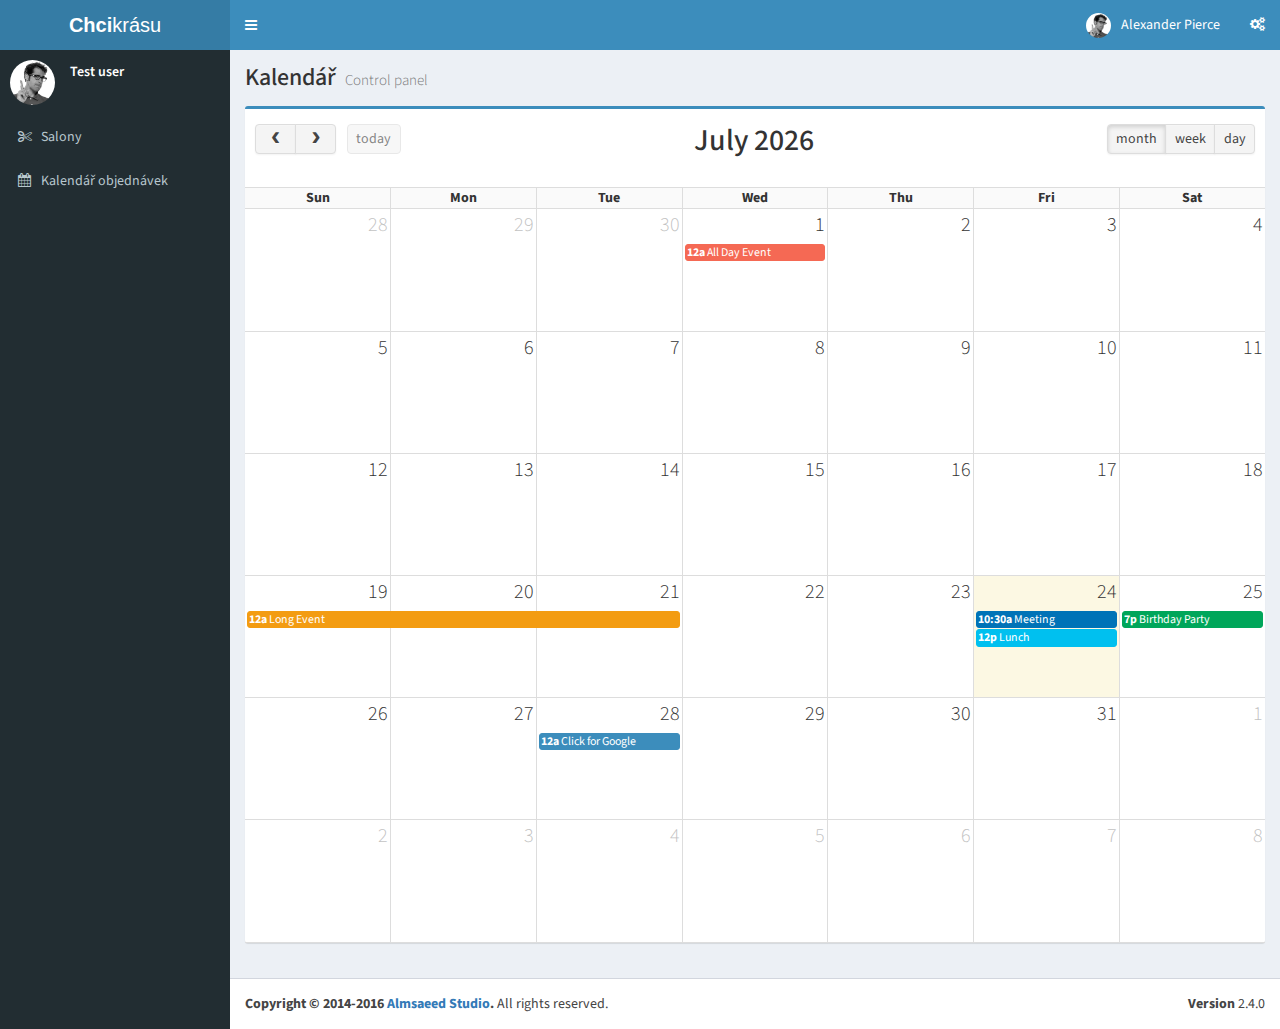
==== commit 2fb0b17a: "forgotpassword, worker profile, small fixes ui" ====
--- a/pages/calendar.html
+++ b/pages/calendar.html
@@ -38,7 +38,7 @@
 
     <header class="main-header">
       <!-- Logo -->
-      <a href="index2.html" class="logo">
+      <a href="index.html" class="logo">
         <!-- mini logo for sidebar mini 50x50 pixels -->
         <span class="logo-mini">
           <b>Ch</b>k</span>
@@ -145,13 +145,9 @@
           Kalendář
           <small>Control panel</small>
         </h1>
-        <ol class="breadcrumb">
-          <li>
-            <a href="#">
-              <i class="fa fa-dashboard"></i> Home</a>
-          </li>
-          <li class="active">Calendar</li>
-        </ol>
+        <!-- <ol class="breadcrumb">          
+          <li class="active">Kalendář </li>
+        </ol> -->
       </section>
 
       <!-- Main content -->
